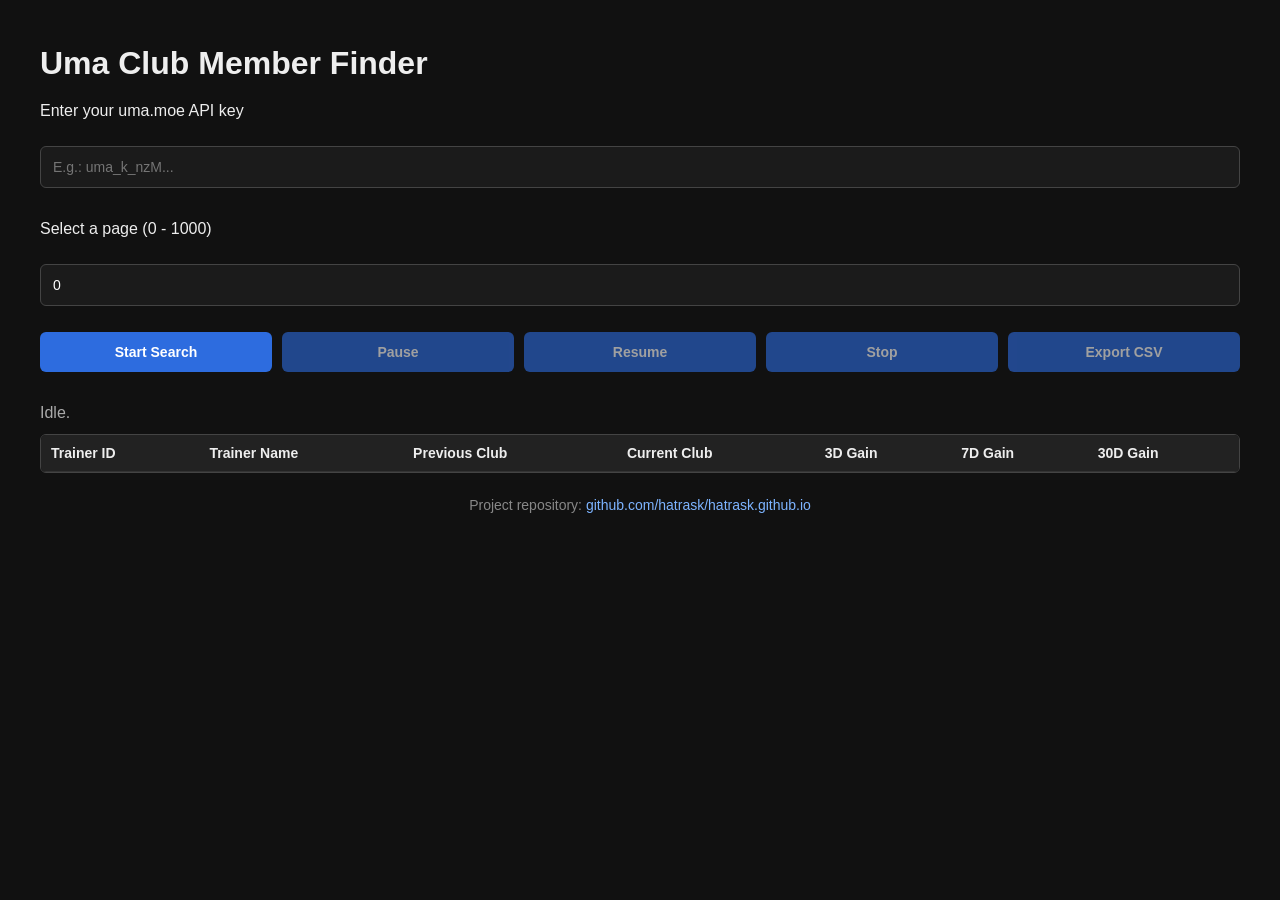
==== index.html @ 9ac3026a "add footer" ====
<!DOCTYPE html>
<html lang="en">
<head>
  <meta charset="UTF-8" />
  <meta name="viewport" content="width=device-width, initial-scale=1.0"/>
  <title>Uma Club Member Finder</title>

  <style>
    body {
      max-width: 1200px;
      margin: auto;
      padding: 24px;

      font-family: Arial, sans-serif;
      background: #111;
      color: #eee;
    }

    h1 {
      margin-bottom: 20px;
    }

    input,
    button {
      width: 100%;
      box-sizing: border-box;

      margin-top: 10px;
      margin-bottom: 16px;
      padding: 12px;

      border: 1px solid #444;
      border-radius: 6px;

      background: #1b1b1b;
      color: white;
      font-size: 14px;
    }

    button {
      border: none;
      cursor: pointer;

      background: #2d6cdf;
      font-weight: bold;
    }

    button:hover {
      background: #3a7cff;
    }

    button:disabled {
      opacity: 0.6;
      cursor: not-allowed;
    }

    .status {
      margin-bottom: 12px;
      color: #aaa;
    }

    .table-wrapper {
      overflow-x: auto;

      border: 1px solid #444;
      border-radius: 6px;
    }

    table {
      width: 100%;
      border-collapse: collapse;

      background: #1b1b1b;
    }

    thead th {
      position: sticky;
      top: 0;
      z-index: 10;

      background: #222;
    }

    th,
    td {
      padding: 10px;

      border-bottom: 1px solid #333;

      text-align: left;
      font-size: 14px;
    }

    tr:hover {
      background: #1a1a1a;
    }

    /*
      Highlight rows where the previous club and current club match.
      These players are likely still in the same club.
    */
    .same-club-row {
      background: rgba(255, 215, 0, 0.12);
    }

    .same-club-row:hover {
      background: rgba(255, 215, 0, 0.2);
    }

    /*
      Trainer IDs can be clicked to copy them to clipboard.
    */
    .copyable-id {
      cursor: pointer;

      color: #7db4ff;
      font-weight: bold;
    }

    .copyable-id:hover {
      text-decoration: underline;
    }

    .copy-flash {
      animation: copyFlash 0.4s ease;
    }

    @keyframes copyFlash {
      0% {
        background: rgba(255, 255, 255, 0.35);
      }

      100% {
        background: transparent;
      }
    }

  .footer {
    margin-top: 24px;

    text-align: center;
    font-size: 14px;
    color: #888;
  }

  .footer a {
    color: #7db4ff;
    text-decoration: none;
  }

  .footer a:hover {
    text-decoration: underline;
  }
  </style>
</head>

<body>
  <h1>Uma Club Member Finder</h1>

  <p>Enter your uma.moe API key</p>

  <input
    id="apiKey"
    type="password"
    placeholder="E.g.: uma_k_nzM..."
  />

  <p>Select a page (0 - 1000)</p>

  <input
    id="pageInput"
    type="number"
    min="0"
    max="1000"
    value="0"
    placeholder="Circle list page (0-1000)"
  />

  <div style="display: flex; gap: 10px; margin-bottom: 16px;">
    <button id="searchBtn">
      Start Search
    </button>

    <button id="pauseBtn" disabled>
      Pause
    </button>

    <button id="resumeBtn" disabled>
      Resume
    </button>

    <button id="stopBtn" disabled>
      Stop
    </button>

    <button id="exportBtn" disabled>
      Export CSV
    </button>
  </div>

  <div class="status">
    <div id="clubStatus">Idle.</div>
    <div id="detailStatus"></div>
  </div>

  <div class="table-wrapper">
    <table id="resultsTable">
      <thead>
        <tr>
          <th>Trainer ID</th>
          <th>Trainer Name</th>
          <th>Previous Club</th>
          <th>Current Club</th>
          <th>3D Gain</th>
          <th>7D Gain</th>
          <th>30D Gain</th>
        </tr>
      </thead>

      <tbody id="resultsBody"></tbody>
    </table>
  </div>

  <script>
    const API_BASE = "https://uma.moe/api/v4";

    // Delay between club requests
    const REQUEST_DELAY_MS = 2000;

    // Delay between ranking lookups
    const RANKING_DELAY_MS = 500;

    const apiKeyInput = document.getElementById("apiKey");

    const searchBtn = document.getElementById("searchBtn");
    const pauseBtn = document.getElementById("pauseBtn");
    const resumeBtn = document.getElementById("resumeBtn");
    const stopBtn = document.getElementById("stopBtn");
    const exportBtn = document.getElementById("exportBtn");

    const clubStatusBox = document.getElementById("clubStatus");
    const detailStatusBox = document.getElementById("detailStatus");

    const resultsBody = document.getElementById("resultsBody");

    const pageInput = document.getElementById("pageInput");

    // Runtime state
    let paused = false;
    let stopped = false;

    let searchStatus = "idle";
    /*
      Possible states:

      idle
      running
      paused
      stopped
      complete
    */

    let activeCircles = [];
    let processedIds = new Set();
    let resultsData = [];

    const searchState = {
      currentPage: 0,
      currentClubIndex: 0
    };

    function setClubStatus(text) {
      clubStatusBox.textContent = text;
    }

    function setDetailStatus(text) {
      detailStatusBox.textContent = text;
    }

    /*
      Converts:
      2026-05-11T12:00:07Z

      Into:
      2026-05-11

      Used to compare club update dates with member update dates.
    */
    function getDayNumber(isoString) {
      const date = new Date(isoString);

      return Math.floor(date.getTime() / 86400000);
    }

    function isMemberPossiblyGone(
      memberLastUpdated,
      circleLastUpdated,
      page
    ) {
      const memberDay = getDayNumber(memberLastUpdated);
      const circleDay = getDayNumber(circleLastUpdated);

      const requiredDifference = page === 0
        ? 1
        : 2;

      return (circleDay - memberDay) >= requiredDifference;
    }

    function sleep(ms) {
      return new Promise(resolve => setTimeout(resolve, ms));
    }

    async function waitIfPaused() {
      while (paused && !stopped) {
        await sleep(200);
      }
    }

    function updateButtonStates() {
      const isRunning = searchStatus === "running";
      const isPaused = searchStatus === "paused";

      searchBtn.disabled =
        isRunning || isPaused;

      pauseBtn.disabled = !isRunning;

      resumeBtn.disabled = !isPaused;

      stopBtn.disabled =
        !(isRunning || isPaused);

      exportBtn.disabled =
        (isRunning || resultsData.length === 0);
    }

    function setSearchStatus(status) {
      searchStatus = status;
      updateButtonStates();
    }

    function clearTable() {
      resultsBody.innerHTML = "";
      resultsData = [];
    }

    function formatGain(value) {
      return typeof value === "number"
        ? value.toLocaleString()
        : value;
    }

    function escapeCsv(value) {
      return `"${String(value).replace(/"/g, '""')}"`;
    }

    /*
      Adds a new result row to the table.
    */
    function addRow(data) {
      resultsData.push(data);

      const row = document.createElement("tr");

      // Highlight rows where the player is still tied
      // to the same club ID in rankings data.
      if (
        data.previousCircleId &&
        data.currentCircleId &&
        String(data.previousCircleId) === String(data.currentCircleId)
      ) {
        row.classList.add("same-club-row");
      }

      row.innerHTML = `
        <td class="copyable-id" data-id="${data.viewerId}">
          ${data.viewerId}
        </td>
        <td>${data.trainerName}</td>
        <td>${data.previousCircleName}</td>
        <td>${data.currentCircleName}</td>
        <td>${formatGain(data.gain3d)}</td>
        <td>${formatGain(data.gain7d)}</td>
        <td>${formatGain(data.gain30d)}</td>
      `;

      const idCell = row.querySelector(".copyable-id");

      idCell.addEventListener("click", async () => {
        try {
          await navigator.clipboard.writeText(data.viewerId);

          idCell.classList.add("copy-flash");

          setTimeout(() => {
            idCell.classList.remove("copy-flash");
          }, 400);

        } catch (err) {
          console.error("Clipboard copy failed:", err);
        }
      });

      resultsBody.appendChild(row);
    }

    /*
      Wrapper around fetch() that automatically includes
      the API key header required by uma.moe.
    */
    async function fetchJson(url, apiKey) {
      const response = await fetch(url, {
        method: "GET",
        headers: {
          "Accept": "application/json",
          "X-API-Key": apiKey
        }
      });

      if (!response.ok) {
        throw new Error(`HTTP ${response.status} while fetching ${url}`);
      }

      return await response.json();
    }

    /*
      Looks up a player's current club and recent gain stats
      using the rankings/gains endpoint.
    */
    async function fetchCurrentClub(viewerId, apiKey) {
      try {
        const data = await fetchJson(
          `${API_BASE}/rankings/gains?page=0&limit=100&query=${viewerId}&sort_by=gain_30d`,
          apiKey
        );

        if (!data.rankings || data.rankings.length === 0) {
          return null;
        }

        // rankings/gains can return partial matches,
        // so we make sure the viewer_id matches exactly.
        const player = data.rankings.find(
          ranking => String(ranking.viewer_id) === String(viewerId)
        );

        if (!player) {
          return null;
        }

        return {
          circleId: player.circle_id ?? null,
          circleName: player.circle_name || "No Club",
          gain3d: player.gain_3d ?? 0,
          gain7d: player.gain_7d ?? 0,
          gain30d: player.gain_30d ?? 0
        };

      } catch (err) {
        console.error("Ranking lookup failed:", viewerId, err);

        return {
          circleId: null,
          circleName: "Error",
          gain3d: "-",
          gain7d: "-",
          gain30d: "-"
        };
      }
    }

    function exportResultsToCsv() {
      if (resultsData.length === 0) {
        return;
      }

      const headers = [
        "viewer_id",
        "trainer_name",

        "previous_circle_id",
        "previous_circle_name",

        "current_circle_id",
        "current_circle_name",

        "gain_3d",
        "gain_7d",
        "gain_30d",

        "same_club"
      ];

      const rows = resultsData.map(row => {
        const sameClub =
          row.previousCircleId &&
          row.currentCircleId &&
          String(row.previousCircleId) ===
          String(row.currentCircleId);

        return [
          row.viewerId,
          escapeCsv(row.trainerName),

          row.previousCircleId,
          escapeCsv(row.previousCircleName),

          row.currentCircleId,
          escapeCsv(row.currentCircleName),

          row.gain3d,
          row.gain7d,
          row.gain30d,

          sameClub
        ];
      });

      const csv = [
        headers.join(","),
        ...rows.map(row => row.join(","))
      ].join("\n");

      const blob = new Blob(
        [csv],
        { type: "text/csv;charset=utf-8;" }
      );

      const url = URL.createObjectURL(blob);

      const link = document.createElement("a");

      link.href = url;

      link.download =
        `uma-club-search-page-${searchState.currentPage}.csv`;

      document.body.appendChild(link);

      link.click();

      document.body.removeChild(link);

      URL.revokeObjectURL(url);
    }

    /*
      Main search flow:

      1. Fetch all clubs from a given page
      2. Fetch members for each club
      3. Compare member update date vs club update date
      4. If they differ, treat member as a possible leaver
      5. Look up the member's current club and gains
      6. Add result to table
    */
    async function runSearch() {
      const apiKey = apiKeyInput.value.trim();
      const page = Number(pageInput.value);

      if (!apiKey) {
        alert("Please provide an API key.");
        return;
      }

      if (
        Number.isNaN(page) ||
        page < 0 ||
        page > 1000
      ) {
        alert("Please enter a page between 0 and 1000.");
        return;
      }

      paused = false;
      stopped = false;

      setSearchStatus("running");

      clearTable();

      processedIds = new Set();
      activeCircles = [];

      searchState.currentPage = page;
      searchState.currentClubIndex = 0;

      try {
        setClubStatus(`Fetching clubs from page ${page}...`);
        setDetailStatus("");

        const circlesData = await fetchJson(
          `${API_BASE}/circles/list?page=${page}`,
          apiKey
        );

        activeCircles = circlesData.circles || [];

        for (
          let i = searchState.currentClubIndex;
          i < activeCircles.length;
          i++
        ) {
          if (stopped) {
            break;
          }

          await waitIfPaused();

          searchState.currentClubIndex = i;

          const circle = activeCircles[i];

          setClubStatus(
            `Checking club ${i + 1}/${activeCircles.length} (page ${page}): ${circle.name}`
          );

          try {
            const details = await fetchJson(
              `${API_BASE}/circles?circle_id=${circle.circle_id}`,
              apiKey
            );

            const circleLastUpdated =
              details.circle.last_updated;

            for (const member of details.members) {
              if (stopped) {
                break;
              }

              await waitIfPaused();

              /*
                Compare member update dates against the club update date.

                Page 0 clubs update very frequently, so even a
                1-day difference is suspicious.

                Lower-ranked pages update less often, so they
                require at least a 2-day difference.
              */
              if (
                isMemberPossiblyGone(
                  member.last_updated,
                  circleLastUpdated,
                  page
                )
              ) {

                if (processedIds.has(member.viewer_id)) {
                  continue;
                }

                processedIds.add(member.viewer_id);

                setDetailStatus(
                  `Checking current club for ${member.trainer_name}`
                );

                const rankingData = await fetchCurrentClub(
                  member.viewer_id,
                  apiKey
                );

                if (!rankingData) {
                  continue;
                }

                addRow({
                  viewerId: member.viewer_id,
                  trainerName: member.trainer_name,

                  previousCircleId: circle.circle_id,
                  previousCircleName: circle.name,

                  currentCircleId: rankingData.circleId,
                  currentCircleName: rankingData.circleName,

                  gain3d: rankingData.gain3d,
                  gain7d: rankingData.gain7d,
                  gain30d: rankingData.gain30d
                });

                await waitIfPaused();
                await sleep(RANKING_DELAY_MS);
              }
            }

          } catch (err) {
            console.error("Failed circle:", circle.circle_id, err);
          }

          if (
            i < activeCircles.length - 1 &&
            !stopped
          ) {
            await waitIfPaused();
            await sleep(REQUEST_DELAY_MS);
          }
        }

        if (stopped) {
          setSearchStatus("stopped");
          setClubStatus("Search stopped.");
        } else {
          setSearchStatus("complete");
          setClubStatus("Done.");
        }

        setDetailStatus("");

      } catch (err) {
        console.error(err);

        setClubStatus("Error occurred.");
        alert(err.message);
      }
    }

    searchBtn.addEventListener("click", runSearch);

    pauseBtn.addEventListener("click", () => {
      paused = true;

      setSearchStatus("paused");

      setDetailStatus("Search paused.");
    });

    resumeBtn.addEventListener("click", () => {
      paused = false;

      setSearchStatus("running");

      setDetailStatus("");
    });

    stopBtn.addEventListener("click", () => {
      stopped = true;
      paused = false;

      setDetailStatus("Stopping search...");
    });

    exportBtn.addEventListener("click", exportResultsToCsv);
  </script>

  <footer class="footer">
    Project repository:
    <a
      href="https://github.com/hatrask/hatrask.github.io"
      target="_blank"
      rel="noopener noreferrer"
    >
      github.com/hatrask/hatrask.github.io
    </a>
  </footer>
</body>
</html>
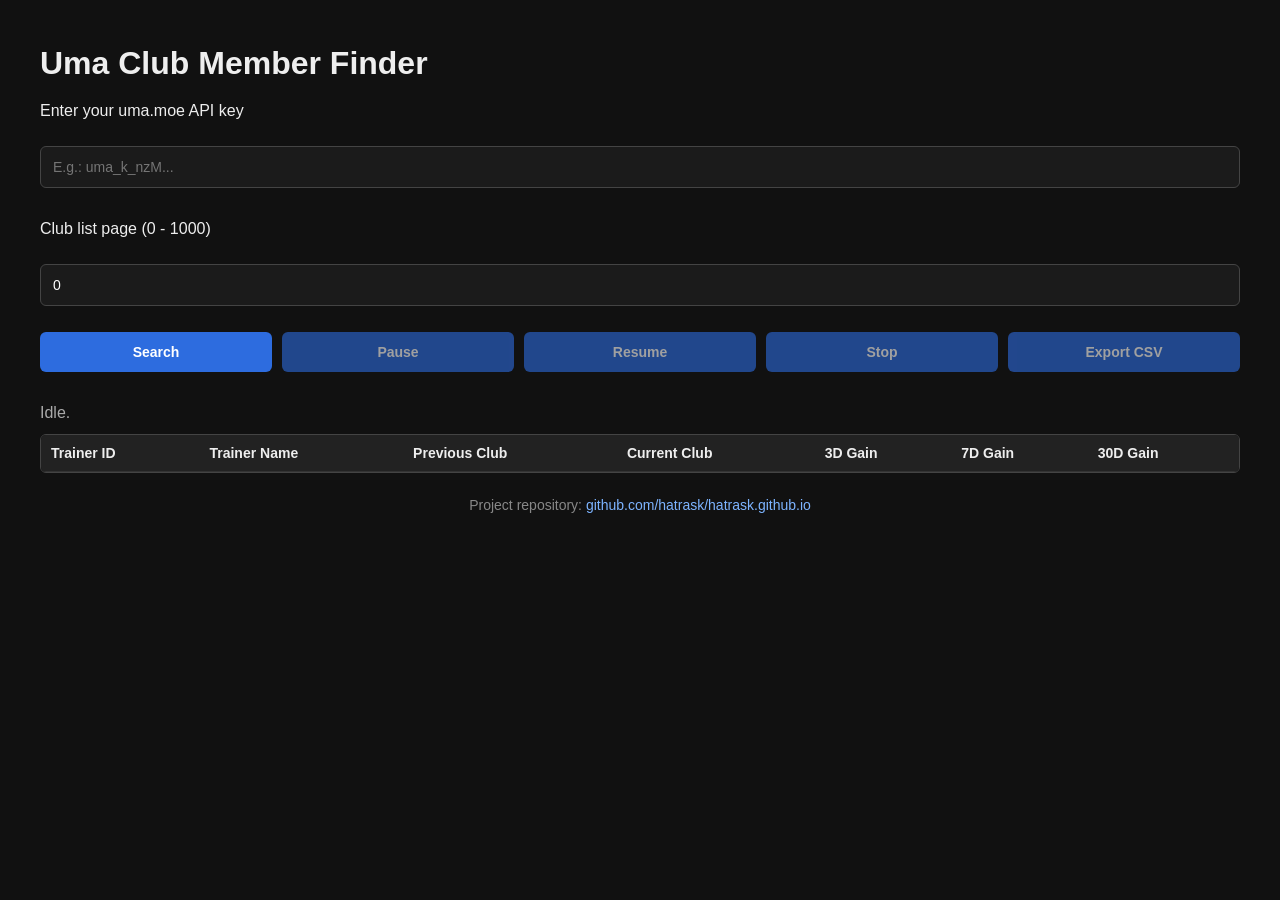
==== commit c7040d53: "cleanup" ====
--- a/index.html
+++ b/index.html
@@ -165,7 +165,7 @@
     placeholder="E.g.: uma_k_nzM..."
   />
 
-  <p>Select a page (0 - 1000)</p>
+  <p>Club list page (0 - 1000)</p>
 
   <input
     id="pageInput"
@@ -173,12 +173,12 @@
     min="0"
     max="1000"
     value="0"
-    placeholder="Circle list page (0-1000)"
+    placeholder="Club list page (0-1000)"
   />
 
   <div style="display: flex; gap: 10px; margin-bottom: 16px;">
     <button id="searchBtn">
-      Start Search
+      Search
     </button>
 
     <button id="pauseBtn" disabled>
@@ -224,10 +224,8 @@
   <script>
     const API_BASE = "https://uma.moe/api/v4";
 
-    // Delay between club requests
+    // Small delay to avoid hammering the API
     const REQUEST_DELAY_MS = 2000;
-
-    // Delay between ranking lookups
     const RANKING_DELAY_MS = 500;
 
     const apiKeyInput = document.getElementById("apiKey");
@@ -250,15 +248,6 @@
     let stopped = false;
 
     let searchStatus = "idle";
-    /*
-      Possible states:
-
-      idle
-      running
-      paused
-      stopped
-      complete
-    */
 
     let activeCircles = [];
     let processedIds = new Set();
@@ -355,9 +344,7 @@
       return `"${String(value).replace(/"/g, '""')}"`;
     }
 
-    /*
-      Adds a new result row to the table.
-    */
+    // Adds a player entry to the results table
     function addRow(data) {
       resultsData.push(data);
 
@@ -405,10 +392,7 @@
       resultsBody.appendChild(row);
     }
 
-    /*
-      Wrapper around fetch() that automatically includes
-      the API key header required by uma.moe.
-    */
+    // Basic GET request helper for the uma.moe API
     async function fetchJson(url, apiKey) {
       const response = await fetch(url, {
         method: "GET",
@@ -425,10 +409,7 @@
       return await response.json();
     }
 
-    /*
-      Looks up a player's current club and recent gain stats
-      using the rankings/gains endpoint.
-    */
+    // Fetch current club and recent gains for a trainer
     async function fetchCurrentClub(viewerId, apiKey) {
       try {
         const data = await fetchJson(
@@ -546,16 +527,7 @@
       URL.revokeObjectURL(url);
     }
 
-    /*
-      Main search flow:
-
-      1. Fetch all clubs from a given page
-      2. Fetch members for each club
-      3. Compare member update date vs club update date
-      4. If they differ, treat member as a possible leaver
-      5. Look up the member's current club and gains
-      6. Add result to table
-    */
+    // Main search routine
     async function runSearch() {
       const apiKey = apiKeyInput.value.trim();
       const page = Number(pageInput.value);
@@ -634,10 +606,8 @@
               await waitIfPaused();
 
               /*
-                Compare member update dates against the club update date.
-
                 Page 0 clubs update very frequently, so even a
-                1-day difference is suspicious.
+                1-day difference can indicate a member left.
 
                 Lower-ranked pages update less often, so they
                 require at least a 2-day difference.
@@ -707,7 +677,7 @@
           setClubStatus("Search stopped.");
         } else {
           setSearchStatus("complete");
-          setClubStatus("Done.");
+          setClubStatus("Search complete.");
         }
 
         setDetailStatus("");
@@ -715,7 +685,9 @@
       } catch (err) {
         console.error(err);
 
+        setSearchStatus("idle");
         setClubStatus("Error occurred.");
+
         alert(err.message);
       }
     }
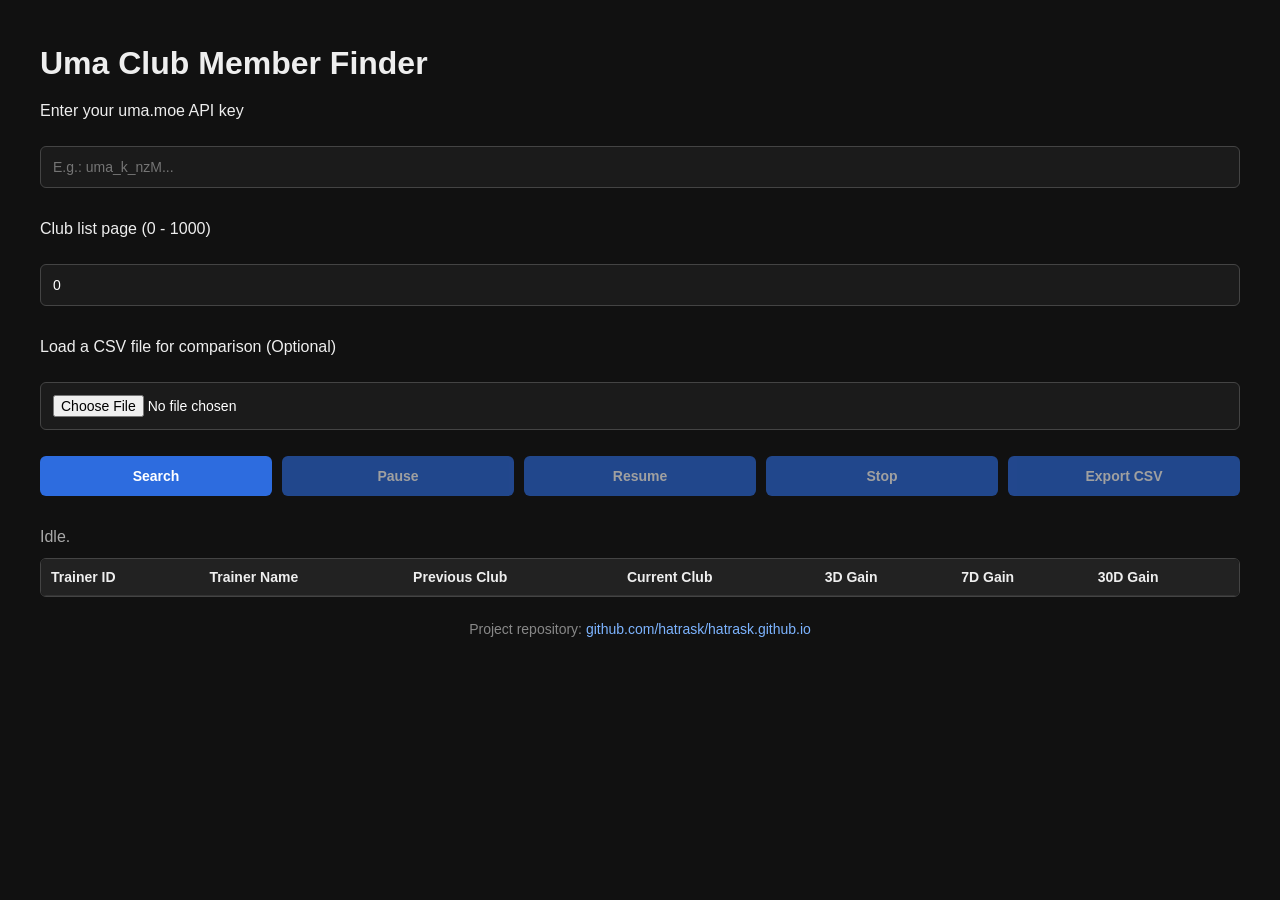
==== commit 5175a015: "add ability to use csv exported for cross-comparisons" ====
--- a/index.html
+++ b/index.html
@@ -73,6 +73,15 @@
       background: #1b1b1b;
     }
 
+    table a {
+      color: #7db4ff;
+      text-decoration: none;
+    }
+
+    table a:hover {
+      text-decoration: underline;
+    }
+
     thead th {
       position: sticky;
       top: 0;
@@ -105,6 +114,14 @@
 
     .same-club-row:hover {
       background: rgba(255, 215, 0, 0.2);
+    }
+
+    .existing-player-row {
+      background: rgba(100, 180, 255, 0.12);
+    }
+
+    .existing-player-row:hover {
+      background: rgba(100, 180, 255, 0.2);
     }
 
     /*
@@ -174,6 +191,14 @@
     max="1000"
     value="0"
     placeholder="Club list page (0-1000)"
+  />
+
+  <p>Load a CSV file for comparison (Optional)</p>
+
+  <input
+    id="csvInput"
+    type="file"
+    accept=".csv"
   />
 
   <div style="display: flex; gap: 10px; margin-bottom: 16px;">
@@ -242,6 +267,7 @@
     const resultsBody = document.getElementById("resultsBody");
 
     const pageInput = document.getElementById("pageInput");
+    const csvInput = document.getElementById("csvInput");
 
     // Runtime state
     let paused = false;
@@ -252,6 +278,7 @@
     let activeCircles = [];
     let processedIds = new Set();
     let resultsData = [];
+    let comparisonCsvRows = [];
 
     const searchState = {
       currentPage: 0,
@@ -321,7 +348,13 @@
         !(isRunning || isPaused);
 
       exportBtn.disabled =
-        (isRunning || resultsData.length === 0);
+        (
+          isRunning ||
+          (
+            resultsData.length === 0 &&
+            comparisonCsvRows.length === 0
+          )
+        );
     }
 
     function setSearchStatus(status) {
@@ -344,14 +377,58 @@
       return `"${String(value).replace(/"/g, '""')}"`;
     }
 
+    async function loadComparisonCsv() {
+      const file = csvInput.files[0];
+
+      if (!file) {
+        comparisonCsvRows = [];
+        return;
+      }
+
+      const text = await file.text();
+
+      const lines = text
+        .split(/\r?\n/)
+        .filter(line => line.trim().length > 0);
+
+      // Remove header row
+      lines.shift();
+
+      comparisonCsvRows = lines.map(line => {
+        const columns = line
+          .match(/("(?:[^"]|"")*"|[^,]+)/g)
+          ?.map(value =>
+            value.replace(/^"|"$/g, "")
+          ) || [];
+
+        return {
+          viewerId: columns[0],
+          trainerName: columns[1],
+
+          previousCircleId: columns[2],
+          previousCircleName: columns[3],
+
+          currentCircleId: columns[4],
+          currentCircleName: columns[5],
+
+          gain3d: columns[6],
+          gain7d: columns[7],
+          gain30d: columns[8]
+        };
+      });
+    }
+
     // Adds a player entry to the results table
-    function addRow(data) {
+    function addRow(data, options = {}) {
       resultsData.push(data);
 
       const row = document.createElement("tr");
-
-      // Highlight rows where the player is still tied
-      // to the same club ID in rankings data.
+      if (options.isExistingPlayer) {
+        row.classList.add("existing-player-row");
+      }
+
+      // Highlight rows where the previous and current
+      // club IDs still match.
       if (
         data.previousCircleId &&
         data.currentCircleId &&
@@ -364,9 +441,40 @@
         <td class="copyable-id" data-id="${data.viewerId}">
           ${data.viewerId}
         </td>
-        <td>${data.trainerName}</td>
-        <td>${data.previousCircleName}</td>
-        <td>${data.currentCircleName}</td>
+
+        <td>
+          <a
+            href="https://uma.moe/profile/${data.viewerId}"
+            target="_blank"
+            rel="noopener noreferrer"
+            style="color: #7db4ff;"
+          >
+            ${data.trainerName}
+          </a>
+        </td>
+
+        <td>
+          <a
+            href="https://uma.moe/circles/${data.previousCircleId}"
+            target="_blank"
+            rel="noopener noreferrer"
+            style="color: #7db4ff;"
+          >
+            ${data.previousCircleName}
+          </a>
+        </td>
+
+        <td>
+          <a
+            href="https://uma.moe/circles/${data.currentCircleId}"
+            target="_blank"
+            rel="noopener noreferrer"
+            style="color: #7db4ff;"
+          >
+            ${data.currentCircleName}
+          </a>
+        </td>
+
         <td>${formatGain(data.gain3d)}</td>
         <td>${formatGain(data.gain7d)}</td>
         <td>${formatGain(data.gain30d)}</td>
@@ -453,7 +561,52 @@
     }
 
     function exportResultsToCsv() {
-      if (resultsData.length === 0) {
+      const exportRows = [
+        ...comparisonCsvRows,
+        ...resultsData
+      ];
+
+      // Prevent duplicate trainer entries
+      const uniqueRows = [];
+      const seenIds = new Set();
+
+      for (const row of exportRows) {
+        const viewerId = String(row.viewerId);
+
+        if (seenIds.has(viewerId)) {
+          continue;
+        }
+
+        seenIds.add(viewerId);
+        uniqueRows.push(row);
+      }
+
+      // Only export players whose previous/current
+      // club IDs still match.
+      const rows = uniqueRows
+        .filter(row =>
+          row.previousCircleId &&
+          row.currentCircleId &&
+          String(row.previousCircleId) ===
+          String(row.currentCircleId)
+        )
+        .map(row => [
+          row.viewerId,
+          escapeCsv(row.trainerName),
+
+          row.previousCircleId,
+          escapeCsv(row.previousCircleName),
+
+          row.currentCircleId,
+          escapeCsv(row.currentCircleName),
+
+          row.gain3d,
+          row.gain7d,
+          row.gain30d
+        ]);
+
+      if (rows.length === 0) {
+        alert("No available players to export.");
         return;
       }
 
@@ -469,35 +622,8 @@
 
         "gain_3d",
         "gain_7d",
-        "gain_30d",
-
-        "same_club"
+        "gain_30d"
       ];
-
-      const rows = resultsData.map(row => {
-        const sameClub =
-          row.previousCircleId &&
-          row.currentCircleId &&
-          String(row.previousCircleId) ===
-          String(row.currentCircleId);
-
-        return [
-          row.viewerId,
-          escapeCsv(row.trainerName),
-
-          row.previousCircleId,
-          escapeCsv(row.previousCircleName),
-
-          row.currentCircleId,
-          escapeCsv(row.currentCircleName),
-
-          row.gain3d,
-          row.gain7d,
-          row.gain30d,
-
-          sameClub
-        ];
-      });
 
       const csv = [
         headers.join(","),
@@ -550,6 +676,8 @@
       stopped = false;
 
       setSearchStatus("running");
+
+      await loadComparisonCsv();
 
       clearTable();
 
@@ -637,6 +765,43 @@
 
                 if (!rankingData) {
                   continue;
+                }
+
+                const existingCsvEntry = comparisonCsvRows.find(
+                  row => String(row.viewerId) === String(member.viewer_id)
+                );
+
+                if (existingCsvEntry) {
+                  const stillAvailable =
+                    String(existingCsvEntry.currentCircleId) ===
+                    String(rankingData.circleId);
+
+                  if (stillAvailable) {
+                    addRow({
+                      viewerId: member.viewer_id,
+                      trainerName: member.trainer_name,
+
+                      previousCircleId: circle.circle_id,
+                      previousCircleName: circle.name,
+
+                      currentCircleId: rankingData.circleId,
+                      currentCircleName: rankingData.circleName,
+
+                      gain3d: rankingData.gain3d,
+                      gain7d: rankingData.gain7d,
+                      gain30d: rankingData.gain30d
+                    }, {
+                      isExistingPlayer: true
+                    });
+
+                    continue;
+                  }
+
+                  // Joined a new club.
+                  // Remove them from the CSV.
+                  comparisonCsvRows = comparisonCsvRows.filter(
+                    row => String(row.viewerId) !== String(member.viewer_id)
+                  );
                 }
 
                 addRow({
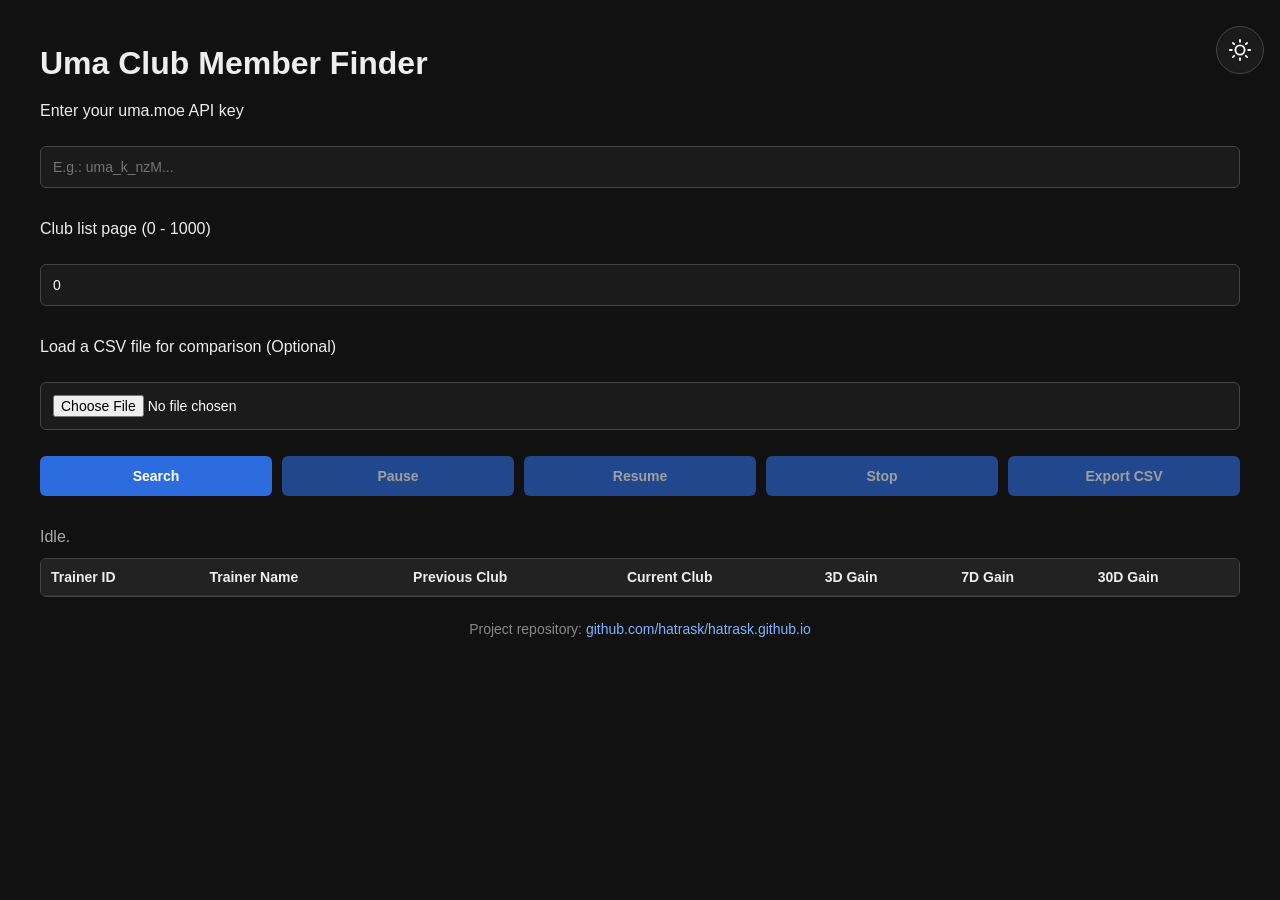
==== commit 1d9f60a3: "add light/dark theme + toggle" ====
--- a/index.html
+++ b/index.html
@@ -168,10 +168,156 @@
   .footer a:hover {
     text-decoration: underline;
   }
+
+  body.light-theme {
+    background: #f5f5f5;
+    color: #111;
+  }
+
+  body.light-theme input,
+  body.light-theme button {
+    background: white;
+    color: #111;
+    border-color: #ccc;
+  }
+
+  body.light-theme button {
+    background: #2d6cdf;
+    color: white;
+  }
+
+  body.light-theme button:hover {
+    background: #3a7cff;
+  }
+
+  body.light-theme .status {
+    color: #555;
+  }
+
+  body.light-theme .table-wrapper {
+    border-color: #ccc;
+  }
+
+  body.light-theme table {
+    background: white;
+  }
+
+  body.light-theme table a {
+    color: #7db4ff;
+    text-decoration: none;
+  }
+
+  body.light-theme thead th {
+    background: #e9e9e9;
+  }
+
+  body.light-theme th,
+  body.light-theme td {
+    border-bottom: 1px solid #ddd;
+  }
+
+  body.light-theme tr:hover {
+    background: #f0f0f0;
+  }
+
+  body.light-theme .same-club-row {
+    background: rgba(255, 215, 0, 0.2);
+  }
+
+  body.light-theme .same-club-row:hover {
+    background: rgba(255, 215, 0, 0.3);
+  }
+
+  body.light-theme .existing-player-row {
+    background: rgba(100, 180, 255, 0.18);
+  }
+
+  body.light-theme .existing-player-row:hover {
+    background: rgba(100, 180, 255, 0.28);
+  }
+
+  body.light-theme .footer {
+    color: #555;
+  }
+
+  .theme-toggle {
+    position: fixed;
+
+    top: 16px;
+    right: 16px;
+
+    width: 48px;
+    height: 48px;
+
+    display: flex;
+    align-items: center;
+    justify-content: center;
+
+    padding: 0;
+
+    border-radius: 999px;
+
+    background: #1b1b1b;
+    border: 1px solid #444;
+
+    color: white;
+
+    z-index: 999;
+  }
+
+  .theme-toggle:hover {
+    background: #2a2a2a;
+  }
+
+  body.light-theme .theme-toggle {
+    background: white;
+    border-color: #ccc;
+    color: #111;
+  }
+
+  body.light-theme .theme-toggle:hover {
+    background: #f0f0f0;
+  }
+
+  .theme-toggle svg {
+    pointer-events: none;
+  }
   </style>
 </head>
 
 <body>
+  <button
+    id="themeBtn"
+    class="theme-toggle"
+    title="Toggle theme"
+  >
+    <svg
+      id="themeIcon"
+      xmlns="http://www.w3.org/2000/svg"
+      width="22"
+      height="22"
+      viewBox="0 0 24 24"
+      fill="none"
+      stroke="currentColor"
+      stroke-width="2"
+      stroke-linecap="round"
+      stroke-linejoin="round"
+    >
+      <circle cx="12" cy="12" r="5"></circle>
+
+      <line x1="12" y1="1" x2="12" y2="3"></line>
+      <line x1="12" y1="21" x2="12" y2="23"></line>
+
+      <line x1="4.22" y1="4.22" x2="5.64" y2="5.64"></line>
+      <line x1="18.36" y1="18.36" x2="19.78" y2="19.78"></line>
+
+      <line x1="1" y1="12" x2="3" y2="12"></line>
+      <line x1="21" y1="12" x2="23" y2="12"></line>
+
+      <line x1="4.22" y1="19.78" x2="5.64" y2="18.36"></line>
+      <line x1="18.36" y1="5.64" x2="19.78" y2="4.22"></line>
+    </svg>
+  </button>
   <h1>Uma Club Member Finder</h1>
 
   <p>Enter your uma.moe API key</p>
@@ -268,6 +414,8 @@
 
     const pageInput = document.getElementById("pageInput");
     const csvInput = document.getElementById("csvInput");
+    
+    const themeBtn = document.getElementById("themeBtn");
 
     // Runtime state
     let paused = false;
@@ -857,6 +1005,57 @@
       }
     }
 
+    let isLightTheme =
+      localStorage.getItem("theme") === "light";
+
+    const themeIcon =
+      document.getElementById("themeIcon");
+
+    function updateThemeIcon() {
+      themeIcon.innerHTML = isLightTheme
+        ? `
+          <path d="M21 12.79A9 9 0 1 1 11.21 3
+          7 7 0 0 0 21 12.79z"></path>
+        `
+        : `
+          <circle cx="12" cy="12" r="5"></circle>
+
+          <line x1="12" y1="1" x2="12" y2="3"></line>
+          <line x1="12" y1="21" x2="12" y2="23"></line>
+
+          <line x1="4.22" y1="4.22" x2="5.64" y2="5.64"></line>
+          <line x1="18.36" y1="18.36" x2="19.78" y2="19.78"></line>
+
+          <line x1="1" y1="12" x2="3" y2="12"></line>
+          <line x1="21" y1="12" x2="23" y2="12"></line>
+
+          <line x1="4.22" y1="19.78" x2="5.64" y2="18.36"></line>
+          <line x1="18.36" y1="5.64" x2="19.78" y2="4.22"></line>
+        `;
+    }
+
+    function applyTheme() {
+      document.body.classList.toggle(
+        "light-theme",
+        isLightTheme
+      );
+
+      localStorage.setItem(
+        "theme",
+        isLightTheme ? "light" : "dark"
+      );
+
+      updateThemeIcon();
+    }
+
+    themeBtn.addEventListener("click", () => {
+      isLightTheme = !isLightTheme;
+
+      applyTheme();
+    });
+
+    applyTheme();
+
     searchBtn.addEventListener("click", runSearch);
 
     pauseBtn.addEventListener("click", () => {
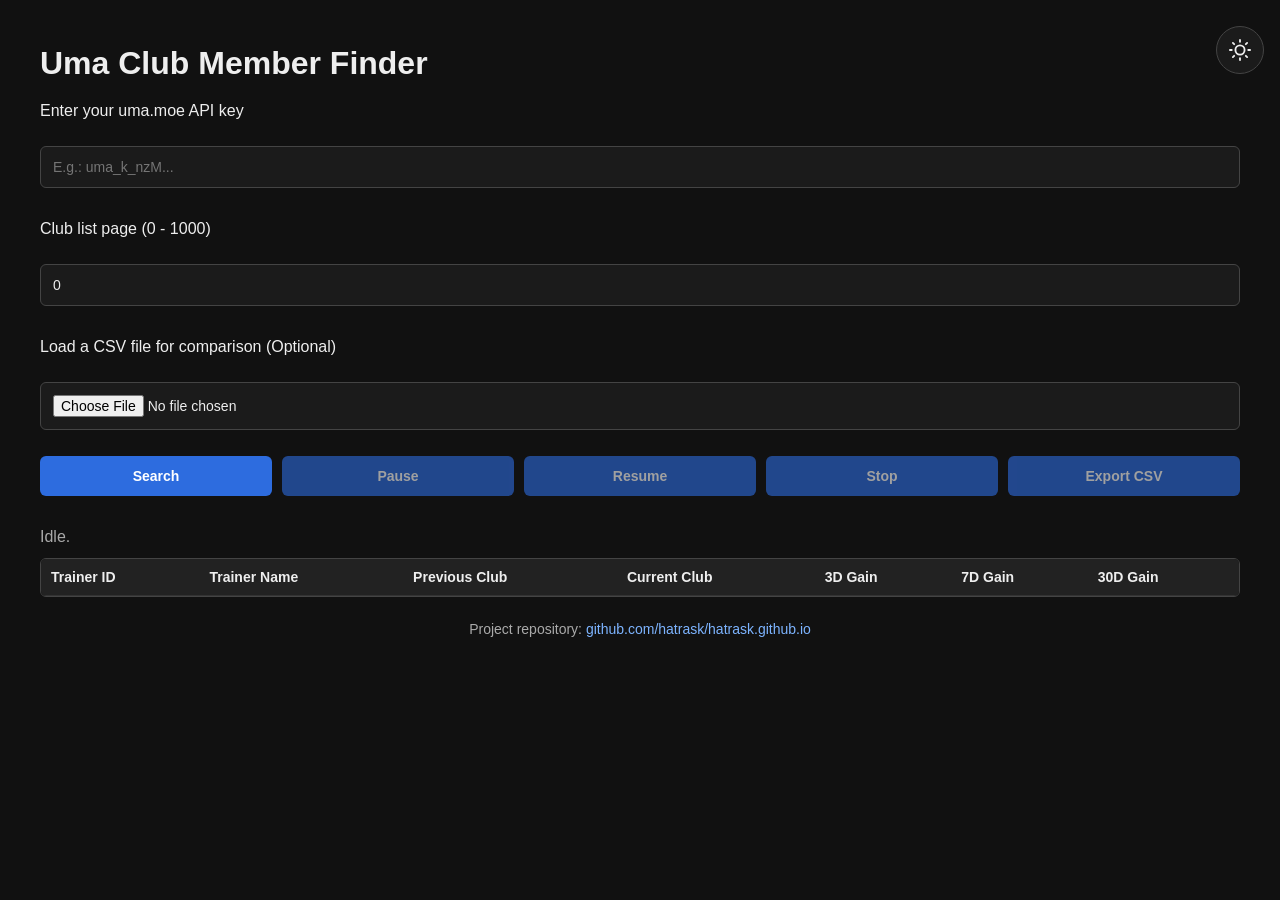
==== commit 81f6e333: "organizing css" ====
--- a/index.html
+++ b/index.html
@@ -3,286 +3,8 @@
 <head>
   <meta charset="UTF-8" />
   <meta name="viewport" content="width=device-width, initial-scale=1.0"/>
+  <link rel="stylesheet" href="styles.css" />
   <title>Uma Club Member Finder</title>
-
-  <style>
-    body {
-      max-width: 1200px;
-      margin: auto;
-      padding: 24px;
-
-      font-family: Arial, sans-serif;
-      background: #111;
-      color: #eee;
-    }
-
-    h1 {
-      margin-bottom: 20px;
-    }
-
-    input,
-    button {
-      width: 100%;
-      box-sizing: border-box;
-
-      margin-top: 10px;
-      margin-bottom: 16px;
-      padding: 12px;
-
-      border: 1px solid #444;
-      border-radius: 6px;
-
-      background: #1b1b1b;
-      color: white;
-      font-size: 14px;
-    }
-
-    button {
-      border: none;
-      cursor: pointer;
-
-      background: #2d6cdf;
-      font-weight: bold;
-    }
-
-    button:hover {
-      background: #3a7cff;
-    }
-
-    button:disabled {
-      opacity: 0.6;
-      cursor: not-allowed;
-    }
-
-    .status {
-      margin-bottom: 12px;
-      color: #aaa;
-    }
-
-    .table-wrapper {
-      overflow-x: auto;
-
-      border: 1px solid #444;
-      border-radius: 6px;
-    }
-
-    table {
-      width: 100%;
-      border-collapse: collapse;
-
-      background: #1b1b1b;
-    }
-
-    table a {
-      color: #7db4ff;
-      text-decoration: none;
-    }
-
-    table a:hover {
-      text-decoration: underline;
-    }
-
-    thead th {
-      position: sticky;
-      top: 0;
-      z-index: 10;
-
-      background: #222;
-    }
-
-    th,
-    td {
-      padding: 10px;
-
-      border-bottom: 1px solid #333;
-
-      text-align: left;
-      font-size: 14px;
-    }
-
-    tr:hover {
-      background: #1a1a1a;
-    }
-
-    /*
-      Highlight rows where the previous club and current club match.
-      These players are likely still in the same club.
-    */
-    .same-club-row {
-      background: rgba(255, 215, 0, 0.12);
-    }
-
-    .same-club-row:hover {
-      background: rgba(255, 215, 0, 0.2);
-    }
-
-    .existing-player-row {
-      background: rgba(100, 180, 255, 0.12);
-    }
-
-    .existing-player-row:hover {
-      background: rgba(100, 180, 255, 0.2);
-    }
-
-    /*
-      Trainer IDs can be clicked to copy them to clipboard.
-    */
-    .copyable-id {
-      cursor: pointer;
-
-      color: #7db4ff;
-      font-weight: bold;
-    }
-
-    .copyable-id:hover {
-      text-decoration: underline;
-    }
-
-    .copy-flash {
-      animation: copyFlash 0.4s ease;
-    }
-
-    @keyframes copyFlash {
-      0% {
-        background: rgba(255, 255, 255, 0.35);
-      }
-
-      100% {
-        background: transparent;
-      }
-    }
-
-  .footer {
-    margin-top: 24px;
-
-    text-align: center;
-    font-size: 14px;
-    color: #888;
-  }
-
-  .footer a {
-    color: #7db4ff;
-    text-decoration: none;
-  }
-
-  .footer a:hover {
-    text-decoration: underline;
-  }
-
-  body.light-theme {
-    background: #f5f5f5;
-    color: #111;
-  }
-
-  body.light-theme input,
-  body.light-theme button {
-    background: white;
-    color: #111;
-    border-color: #ccc;
-  }
-
-  body.light-theme button {
-    background: #2d6cdf;
-    color: white;
-  }
-
-  body.light-theme button:hover {
-    background: #3a7cff;
-  }
-
-  body.light-theme .status {
-    color: #555;
-  }
-
-  body.light-theme .table-wrapper {
-    border-color: #ccc;
-  }
-
-  body.light-theme table {
-    background: white;
-  }
-
-  body.light-theme table a {
-    color: #7db4ff;
-    text-decoration: none;
-  }
-
-  body.light-theme thead th {
-    background: #e9e9e9;
-  }
-
-  body.light-theme th,
-  body.light-theme td {
-    border-bottom: 1px solid #ddd;
-  }
-
-  body.light-theme tr:hover {
-    background: #f0f0f0;
-  }
-
-  body.light-theme .same-club-row {
-    background: rgba(255, 215, 0, 0.2);
-  }
-
-  body.light-theme .same-club-row:hover {
-    background: rgba(255, 215, 0, 0.3);
-  }
-
-  body.light-theme .existing-player-row {
-    background: rgba(100, 180, 255, 0.18);
-  }
-
-  body.light-theme .existing-player-row:hover {
-    background: rgba(100, 180, 255, 0.28);
-  }
-
-  body.light-theme .footer {
-    color: #555;
-  }
-
-  .theme-toggle {
-    position: fixed;
-
-    top: 16px;
-    right: 16px;
-
-    width: 48px;
-    height: 48px;
-
-    display: flex;
-    align-items: center;
-    justify-content: center;
-
-    padding: 0;
-
-    border-radius: 999px;
-
-    background: #1b1b1b;
-    border: 1px solid #444;
-
-    color: white;
-
-    z-index: 999;
-  }
-
-  .theme-toggle:hover {
-    background: #2a2a2a;
-  }
-
-  body.light-theme .theme-toggle {
-    background: white;
-    border-color: #ccc;
-    color: #111;
-  }
-
-  body.light-theme .theme-toggle:hover {
-    background: #f0f0f0;
-  }
-
-  .theme-toggle svg {
-    pointer-events: none;
-  }
-  </style>
 </head>
 
 <body>
@@ -595,7 +317,6 @@
             href="https://uma.moe/profile/${data.viewerId}"
             target="_blank"
             rel="noopener noreferrer"
-            style="color: #7db4ff;"
           >
             ${data.trainerName}
           </a>
@@ -606,7 +327,6 @@
             href="https://uma.moe/circles/${data.previousCircleId}"
             target="_blank"
             rel="noopener noreferrer"
-            style="color: #7db4ff;"
           >
             ${data.previousCircleName}
           </a>
@@ -617,7 +337,6 @@
             href="https://uma.moe/circles/${data.currentCircleId}"
             target="_blank"
             rel="noopener noreferrer"
-            style="color: #7db4ff;"
           >
             ${data.currentCircleName}
           </a>
--- a/styles.css
+++ b/styles.css
@@ -0,0 +1,226 @@
+body {
+  --bg: #111;
+  --surface: #1b1b1b;
+  --surface-alt: #222;
+
+  --text: #eee;
+  --muted: #aaa;
+
+  --border: #444;
+  --border-soft: #333;
+
+  --link: #7db4ff;
+
+  --hover: #1a1a1a;
+
+  --same-club-bg: rgba(255, 215, 0, 0.12);
+  --same-club-hover: rgba(255, 215, 0, 0.2);
+
+  --existing-bg: rgba(100, 180, 255, 0.12);
+  --existing-hover: rgba(100, 180, 255, 0.2);
+
+  max-width: 1200px;
+  margin: auto;
+  padding: 24px;
+
+  font-family: Arial, sans-serif;
+
+  background: var(--bg);
+  color: var(--text);
+}
+
+body.light-theme {
+  --bg: #f5f5f5;
+  --surface: white;
+  --surface-alt: #e9e9e9;
+
+  --text: #111;
+  --muted: #555;
+
+  --border: #ccc;
+  --border-soft: #ddd;
+
+  --hover: #f0f0f0;
+
+  --same-club-bg: rgba(255, 215, 0, 0.2);
+  --same-club-hover: rgba(255, 215, 0, 0.3);
+
+  --existing-bg: rgba(100, 180, 255, 0.18);
+  --existing-hover: rgba(100, 180, 255, 0.28);
+}
+
+h1 {
+  margin-bottom: 20px;
+}
+
+input,
+button {
+  width: 100%;
+  box-sizing: border-box;
+
+  margin-top: 10px;
+  margin-bottom: 16px;
+  padding: 12px;
+
+  border: 1px solid var(--border);
+  border-radius: 6px;
+
+  background: var(--surface);
+  color: var(--text);
+
+  font-size: 14px;
+}
+
+button {
+  border: none;
+  cursor: pointer;
+
+  background: #2d6cdf;
+  color: white;
+
+  font-weight: bold;
+}
+
+button:hover {
+  background: #3a7cff;
+}
+
+button:disabled {
+  opacity: 0.6;
+  cursor: not-allowed;
+}
+
+.status {
+  margin-bottom: 12px;
+  color: var(--muted);
+}
+
+.table-wrapper {
+  overflow-x: auto;
+
+  border: 1px solid var(--border);
+  border-radius: 6px;
+}
+
+table {
+  width: 100%;
+  border-collapse: collapse;
+
+  background: var(--surface);
+}
+
+table a,
+.footer a,
+.copyable-id {
+  color: var(--link);
+}
+
+table a,
+.footer a {
+  text-decoration: none;
+}
+
+table a:hover,
+.footer a:hover,
+.copyable-id:hover {
+  text-decoration: underline;
+}
+
+thead th {
+  position: sticky;
+  top: 0;
+  z-index: 10;
+
+  background: var(--surface-alt);
+}
+
+th,
+td {
+  padding: 10px;
+
+  border-bottom: 1px solid var(--border-soft);
+
+  text-align: left;
+  font-size: 14px;
+}
+
+tr:hover {
+  background: var(--hover);
+}
+
+.same-club-row {
+  background: var(--same-club-bg);
+}
+
+.same-club-row:hover {
+  background: var(--same-club-hover);
+}
+
+.existing-player-row {
+  background: var(--existing-bg);
+}
+
+.existing-player-row:hover {
+  background: var(--existing-hover);
+}
+
+.copyable-id {
+  cursor: pointer;
+  font-weight: bold;
+}
+
+.copy-flash {
+  animation: copyFlash 0.4s ease;
+}
+
+@keyframes copyFlash {
+  0% {
+    background: rgba(255, 255, 255, 0.35);
+  }
+
+  100% {
+    background: transparent;
+  }
+}
+
+.theme-toggle {
+  position: fixed;
+
+  top: 16px;
+  right: 16px;
+
+  width: 48px;
+  height: 48px;
+
+  display: flex;
+  align-items: center;
+  justify-content: center;
+
+  padding: 0;
+
+  border-radius: 999px;
+
+  background: var(--surface);
+  border: 1px solid var(--border);
+
+  color: var(--text);
+
+  z-index: 999;
+}
+
+.theme-toggle:hover {
+  background: var(--hover);
+}
+
+.theme-toggle svg {
+  pointer-events: none;
+}
+
+.footer {
+  margin-top: 24px;
+
+  text-align: center;
+  font-size: 14px;
+
+  color: var(--muted);
+}
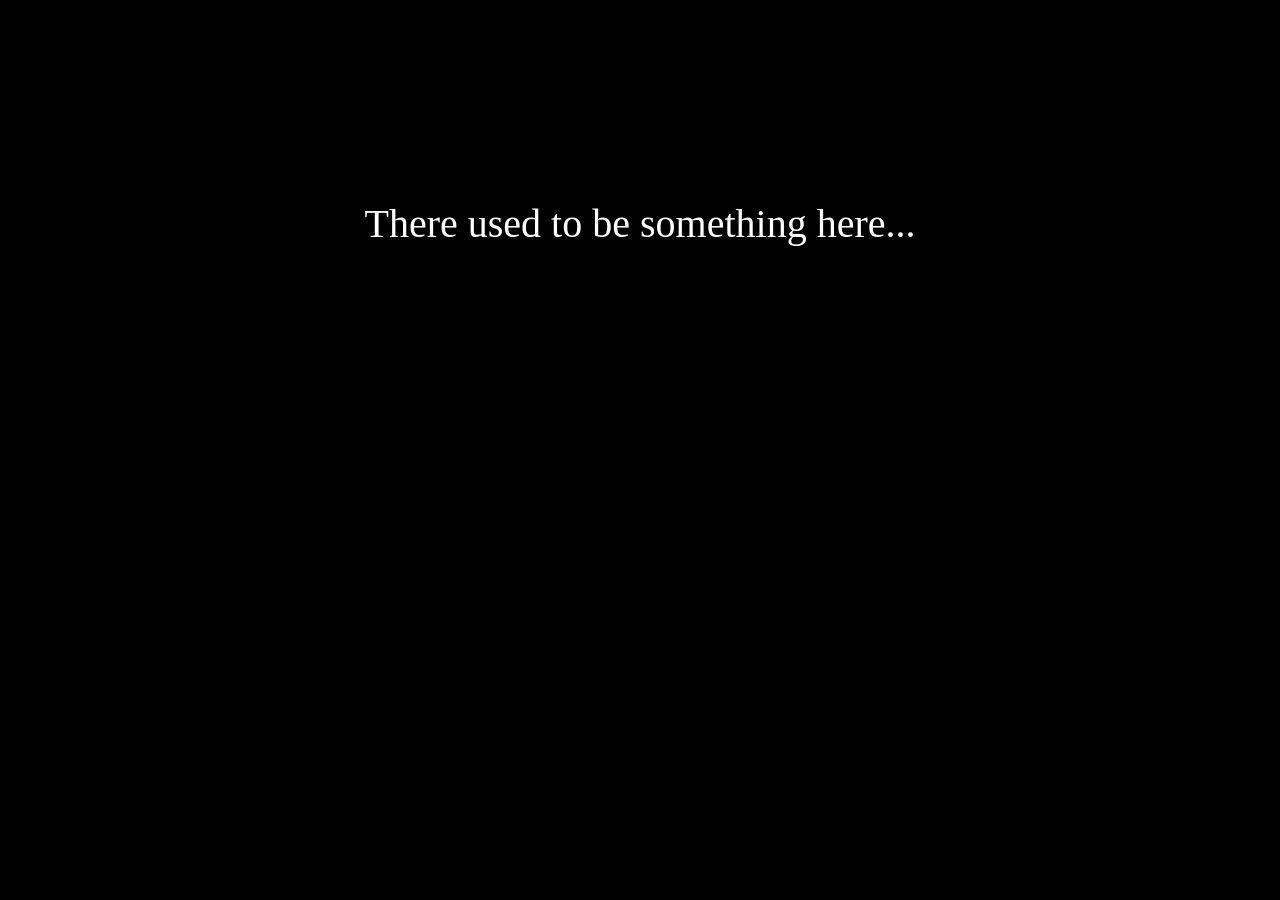
==== commit 8b9afefa: "wipe" ====
--- a/index.html
+++ b/index.html
@@ -1,817 +1,18 @@
 <!DOCTYPE html>
 <html lang="en">
 <head>
-  <meta charset="UTF-8" />
-  <meta name="viewport" content="width=device-width, initial-scale=1.0"/>
-  <link rel="stylesheet" href="styles.css" />
-  <title>Uma Club Member Finder</title>
+  <title>A place</title>
+  <style>
+    body {
+      background-color: #000;
+      color: #fff;
+      text-align: center;
+      margin: 200px auto;
+      font-size: 40px;
+    }
+  </style>
 </head>
-
 <body>
-  <button
-    id="themeBtn"
-    class="theme-toggle"
-    title="Toggle theme"
-  >
-    <svg
-      id="themeIcon"
-      xmlns="http://www.w3.org/2000/svg"
-      width="22"
-      height="22"
-      viewBox="0 0 24 24"
-      fill="none"
-      stroke="currentColor"
-      stroke-width="2"
-      stroke-linecap="round"
-      stroke-linejoin="round"
-    >
-      <circle cx="12" cy="12" r="5"></circle>
-
-      <line x1="12" y1="1" x2="12" y2="3"></line>
-      <line x1="12" y1="21" x2="12" y2="23"></line>
-
-      <line x1="4.22" y1="4.22" x2="5.64" y2="5.64"></line>
-      <line x1="18.36" y1="18.36" x2="19.78" y2="19.78"></line>
-
-      <line x1="1" y1="12" x2="3" y2="12"></line>
-      <line x1="21" y1="12" x2="23" y2="12"></line>
-
-      <line x1="4.22" y1="19.78" x2="5.64" y2="18.36"></line>
-      <line x1="18.36" y1="5.64" x2="19.78" y2="4.22"></line>
-    </svg>
-  </button>
-  <h1>Uma Club Member Finder</h1>
-
-  <p>Enter your uma.moe API key</p>
-
-  <input
-    id="apiKey"
-    type="password"
-    placeholder="E.g.: uma_k_nzM..."
-  />
-
-  <p>Club list page (0 - 1000)</p>
-
-  <input
-    id="pageInput"
-    type="number"
-    min="0"
-    max="1000"
-    value="0"
-    placeholder="Club list page (0-1000)"
-  />
-
-  <p>Load a CSV file for comparison (Optional)</p>
-
-  <input
-    id="csvInput"
-    type="file"
-    accept=".csv"
-  />
-
-  <div style="display: flex; gap: 10px; margin-bottom: 16px;">
-    <button id="searchBtn">
-      Search
-    </button>
-
-    <button id="pauseBtn" disabled>
-      Pause
-    </button>
-
-    <button id="resumeBtn" disabled>
-      Resume
-    </button>
-
-    <button id="stopBtn" disabled>
-      Stop
-    </button>
-
-    <button id="exportBtn" disabled>
-      Export CSV
-    </button>
-  </div>
-
-  <div class="status">
-    <div id="clubStatus">Idle.</div>
-    <div id="detailStatus"></div>
-  </div>
-
-  <div class="table-wrapper">
-    <table id="resultsTable">
-      <thead>
-        <tr>
-          <th>Trainer ID</th>
-          <th>Trainer Name</th>
-          <th>Previous Club</th>
-          <th>Current Club</th>
-          <th>3D Gain</th>
-          <th>7D Gain</th>
-          <th>30D Gain</th>
-        </tr>
-      </thead>
-
-      <tbody id="resultsBody"></tbody>
-    </table>
-  </div>
-
-  <script>
-    const API_BASE = "https://uma.moe/api/v4";
-
-    // Small delay to avoid hammering the API
-    const REQUEST_DELAY_MS = 2000;
-    const RANKING_DELAY_MS = 500;
-
-    const apiKeyInput = document.getElementById("apiKey");
-
-    const searchBtn = document.getElementById("searchBtn");
-    const pauseBtn = document.getElementById("pauseBtn");
-    const resumeBtn = document.getElementById("resumeBtn");
-    const stopBtn = document.getElementById("stopBtn");
-    const exportBtn = document.getElementById("exportBtn");
-
-    const clubStatusBox = document.getElementById("clubStatus");
-    const detailStatusBox = document.getElementById("detailStatus");
-
-    const resultsBody = document.getElementById("resultsBody");
-
-    const pageInput = document.getElementById("pageInput");
-    const csvInput = document.getElementById("csvInput");
-    
-    const themeBtn = document.getElementById("themeBtn");
-
-    // Runtime state
-    let paused = false;
-    let stopped = false;
-
-    let searchStatus = "idle";
-
-    let activeCircles = [];
-    let processedIds = new Set();
-    let resultsData = [];
-    let comparisonCsvRows = [];
-
-    const searchState = {
-      currentPage: 0,
-      currentClubIndex: 0
-    };
-
-    function setClubStatus(text) {
-      clubStatusBox.textContent = text;
-    }
-
-    function setDetailStatus(text) {
-      detailStatusBox.textContent = text;
-    }
-
-    /*
-      Converts:
-      2026-05-11T12:00:07Z
-
-      Into:
-      2026-05-11
-
-      Used to compare club update dates with member update dates.
-    */
-    function getDayNumber(isoString) {
-      const date = new Date(isoString);
-
-      return Math.floor(date.getTime() / 86400000);
-    }
-
-    function isMemberPossiblyGone(
-      memberLastUpdated,
-      circleLastUpdated,
-      page
-    ) {
-      const memberDay = getDayNumber(memberLastUpdated);
-      const circleDay = getDayNumber(circleLastUpdated);
-
-      const requiredDifference = page === 0
-        ? 1
-        : 2;
-
-      return (circleDay - memberDay) >= requiredDifference;
-    }
-
-    function sleep(ms) {
-      return new Promise(resolve => setTimeout(resolve, ms));
-    }
-
-    async function waitIfPaused() {
-      while (paused && !stopped) {
-        await sleep(200);
-      }
-    }
-
-    function updateButtonStates() {
-      const isRunning = searchStatus === "running";
-      const isPaused = searchStatus === "paused";
-
-      searchBtn.disabled =
-        isRunning || isPaused;
-
-      pauseBtn.disabled = !isRunning;
-
-      resumeBtn.disabled = !isPaused;
-
-      stopBtn.disabled =
-        !(isRunning || isPaused);
-
-      exportBtn.disabled =
-        (
-          isRunning ||
-          (
-            resultsData.length === 0 &&
-            comparisonCsvRows.length === 0
-          )
-        );
-    }
-
-    function setSearchStatus(status) {
-      searchStatus = status;
-      updateButtonStates();
-    }
-
-    function clearTable() {
-      resultsBody.innerHTML = "";
-      resultsData = [];
-    }
-
-    function formatGain(value) {
-      return typeof value === "number"
-        ? value.toLocaleString()
-        : value;
-    }
-
-    function escapeCsv(value) {
-      return `"${String(value).replace(/"/g, '""')}"`;
-    }
-
-    async function loadComparisonCsv() {
-      const file = csvInput.files[0];
-
-      if (!file) {
-        comparisonCsvRows = [];
-        return;
-      }
-
-      const text = await file.text();
-
-      const lines = text
-        .split(/\r?\n/)
-        .filter(line => line.trim().length > 0);
-
-      // Remove header row
-      lines.shift();
-
-      comparisonCsvRows = lines.map(line => {
-        const columns = line
-          .match(/("(?:[^"]|"")*"|[^,]+)/g)
-          ?.map(value =>
-            value.replace(/^"|"$/g, "")
-          ) || [];
-
-        return {
-          viewerId: columns[0],
-          trainerName: columns[1],
-
-          previousCircleId: columns[2],
-          previousCircleName: columns[3],
-
-          currentCircleId: columns[4],
-          currentCircleName: columns[5],
-
-          gain3d: columns[6],
-          gain7d: columns[7],
-          gain30d: columns[8]
-        };
-      });
-    }
-
-    // Adds a player entry to the results table
-    function addRow(data, options = {}) {
-      resultsData.push(data);
-
-      const row = document.createElement("tr");
-      if (options.isExistingPlayer) {
-        row.classList.add("existing-player-row");
-      }
-
-      // Highlight rows where the previous and current
-      // club IDs still match.
-      if (
-        data.previousCircleId &&
-        data.currentCircleId &&
-        String(data.previousCircleId) === String(data.currentCircleId)
-      ) {
-        row.classList.add("same-club-row");
-      }
-
-      row.innerHTML = `
-        <td class="copyable-id" data-id="${data.viewerId}">
-          ${data.viewerId}
-        </td>
-
-        <td>
-          <a
-            href="https://uma.moe/profile/${data.viewerId}"
-            target="_blank"
-            rel="noopener noreferrer"
-          >
-            ${data.trainerName}
-          </a>
-        </td>
-
-        <td>
-          <a
-            href="https://uma.moe/circles/${data.previousCircleId}"
-            target="_blank"
-            rel="noopener noreferrer"
-          >
-            ${data.previousCircleName}
-          </a>
-        </td>
-
-        <td>
-          <a
-            href="https://uma.moe/circles/${data.currentCircleId}"
-            target="_blank"
-            rel="noopener noreferrer"
-          >
-            ${data.currentCircleName}
-          </a>
-        </td>
-
-        <td>${formatGain(data.gain3d)}</td>
-        <td>${formatGain(data.gain7d)}</td>
-        <td>${formatGain(data.gain30d)}</td>
-      `;
-
-      const idCell = row.querySelector(".copyable-id");
-
-      idCell.addEventListener("click", async () => {
-        try {
-          await navigator.clipboard.writeText(data.viewerId);
-
-          idCell.classList.add("copy-flash");
-
-          setTimeout(() => {
-            idCell.classList.remove("copy-flash");
-          }, 400);
-
-        } catch (err) {
-          console.error("Clipboard copy failed:", err);
-        }
-      });
-
-      resultsBody.appendChild(row);
-    }
-
-    // Basic GET request helper for the uma.moe API
-    async function fetchJson(url, apiKey) {
-      const response = await fetch(url, {
-        method: "GET",
-        headers: {
-          "Accept": "application/json",
-          "X-API-Key": apiKey
-        }
-      });
-
-      if (!response.ok) {
-        throw new Error(`HTTP ${response.status} while fetching ${url}`);
-      }
-
-      return await response.json();
-    }
-
-    // Fetch current club and recent gains for a trainer
-    async function fetchCurrentClub(viewerId, apiKey) {
-      try {
-        const data = await fetchJson(
-          `${API_BASE}/rankings/gains?page=0&limit=100&query=${viewerId}&sort_by=gain_30d`,
-          apiKey
-        );
-
-        if (!data.rankings || data.rankings.length === 0) {
-          return null;
-        }
-
-        // rankings/gains can return partial matches,
-        // so we make sure the viewer_id matches exactly.
-        const player = data.rankings.find(
-          ranking => String(ranking.viewer_id) === String(viewerId)
-        );
-
-        if (!player) {
-          return null;
-        }
-
-        return {
-          circleId: player.circle_id ?? null,
-          circleName: player.circle_name || "No Club",
-          gain3d: player.gain_3d ?? 0,
-          gain7d: player.gain_7d ?? 0,
-          gain30d: player.gain_30d ?? 0
-        };
-
-      } catch (err) {
-        console.error("Ranking lookup failed:", viewerId, err);
-
-        return {
-          circleId: null,
-          circleName: "Error",
-          gain3d: "-",
-          gain7d: "-",
-          gain30d: "-"
-        };
-      }
-    }
-
-    function exportResultsToCsv() {
-      const exportRows = [
-        ...comparisonCsvRows,
-        ...resultsData
-      ];
-
-      // Prevent duplicate trainer entries
-      const uniqueRows = [];
-      const seenIds = new Set();
-
-      for (const row of exportRows) {
-        const viewerId = String(row.viewerId);
-
-        if (seenIds.has(viewerId)) {
-          continue;
-        }
-
-        seenIds.add(viewerId);
-        uniqueRows.push(row);
-      }
-
-      // Only export players whose previous/current
-      // club IDs still match.
-      const rows = uniqueRows
-        .filter(row =>
-          row.previousCircleId &&
-          row.currentCircleId &&
-          String(row.previousCircleId) ===
-          String(row.currentCircleId)
-        )
-        .map(row => [
-          row.viewerId,
-          escapeCsv(row.trainerName),
-
-          row.previousCircleId,
-          escapeCsv(row.previousCircleName),
-
-          row.currentCircleId,
-          escapeCsv(row.currentCircleName),
-
-          row.gain3d,
-          row.gain7d,
-          row.gain30d
-        ]);
-
-      if (rows.length === 0) {
-        alert("No available players to export.");
-        return;
-      }
-
-      const headers = [
-        "viewer_id",
-        "trainer_name",
-
-        "previous_circle_id",
-        "previous_circle_name",
-
-        "current_circle_id",
-        "current_circle_name",
-
-        "gain_3d",
-        "gain_7d",
-        "gain_30d"
-      ];
-
-      const csv = [
-        headers.join(","),
-        ...rows.map(row => row.join(","))
-      ].join("\n");
-
-      const blob = new Blob(
-        [csv],
-        { type: "text/csv;charset=utf-8;" }
-      );
-
-      const url = URL.createObjectURL(blob);
-
-      const link = document.createElement("a");
-
-      link.href = url;
-
-      link.download =
-        `uma-club-search-page-${searchState.currentPage}.csv`;
-
-      document.body.appendChild(link);
-
-      link.click();
-
-      document.body.removeChild(link);
-
-      URL.revokeObjectURL(url);
-    }
-
-    // Main search routine
-    async function runSearch() {
-      const apiKey = apiKeyInput.value.trim();
-      const page = Number(pageInput.value);
-
-      if (!apiKey) {
-        alert("Please provide an API key.");
-        return;
-      }
-
-      if (
-        Number.isNaN(page) ||
-        page < 0 ||
-        page > 1000
-      ) {
-        alert("Please enter a page between 0 and 1000.");
-        return;
-      }
-
-      paused = false;
-      stopped = false;
-
-      setSearchStatus("running");
-
-      await loadComparisonCsv();
-
-      clearTable();
-
-      processedIds = new Set();
-      activeCircles = [];
-
-      searchState.currentPage = page;
-      searchState.currentClubIndex = 0;
-
-      try {
-        setClubStatus(`Fetching clubs from page ${page}...`);
-        setDetailStatus("");
-
-        const circlesData = await fetchJson(
-          `${API_BASE}/circles/list?page=${page}`,
-          apiKey
-        );
-
-        activeCircles = circlesData.circles || [];
-
-        for (
-          let i = searchState.currentClubIndex;
-          i < activeCircles.length;
-          i++
-        ) {
-          if (stopped) {
-            break;
-          }
-
-          await waitIfPaused();
-
-          searchState.currentClubIndex = i;
-
-          const circle = activeCircles[i];
-
-          setClubStatus(
-            `Checking club ${i + 1}/${activeCircles.length} (page ${page}): ${circle.name}`
-          );
-
-          try {
-            const details = await fetchJson(
-              `${API_BASE}/circles?circle_id=${circle.circle_id}`,
-              apiKey
-            );
-
-            const circleLastUpdated =
-              details.circle.last_updated;
-
-            for (const member of details.members) {
-              if (stopped) {
-                break;
-              }
-
-              await waitIfPaused();
-
-              /*
-                Page 0 clubs update very frequently, so even a
-                1-day difference can indicate a member left.
-
-                Lower-ranked pages update less often, so they
-                require at least a 2-day difference.
-              */
-              if (
-                isMemberPossiblyGone(
-                  member.last_updated,
-                  circleLastUpdated,
-                  page
-                )
-              ) {
-
-                if (processedIds.has(member.viewer_id)) {
-                  continue;
-                }
-
-                processedIds.add(member.viewer_id);
-
-                setDetailStatus(
-                  `Checking current club for ${member.trainer_name}`
-                );
-
-                const rankingData = await fetchCurrentClub(
-                  member.viewer_id,
-                  apiKey
-                );
-
-                if (!rankingData) {
-                  continue;
-                }
-
-                const existingCsvEntry = comparisonCsvRows.find(
-                  row => String(row.viewerId) === String(member.viewer_id)
-                );
-
-                if (existingCsvEntry) {
-                  const stillAvailable =
-                    String(existingCsvEntry.currentCircleId) ===
-                    String(rankingData.circleId);
-
-                  if (stillAvailable) {
-                    addRow({
-                      viewerId: member.viewer_id,
-                      trainerName: member.trainer_name,
-
-                      previousCircleId: circle.circle_id,
-                      previousCircleName: circle.name,
-
-                      currentCircleId: rankingData.circleId,
-                      currentCircleName: rankingData.circleName,
-
-                      gain3d: rankingData.gain3d,
-                      gain7d: rankingData.gain7d,
-                      gain30d: rankingData.gain30d
-                    }, {
-                      isExistingPlayer: true
-                    });
-
-                    continue;
-                  }
-
-                  // Joined a new club.
-                  // Remove them from the CSV.
-                  comparisonCsvRows = comparisonCsvRows.filter(
-                    row => String(row.viewerId) !== String(member.viewer_id)
-                  );
-                }
-
-                addRow({
-                  viewerId: member.viewer_id,
-                  trainerName: member.trainer_name,
-
-                  previousCircleId: circle.circle_id,
-                  previousCircleName: circle.name,
-
-                  currentCircleId: rankingData.circleId,
-                  currentCircleName: rankingData.circleName,
-
-                  gain3d: rankingData.gain3d,
-                  gain7d: rankingData.gain7d,
-                  gain30d: rankingData.gain30d
-                });
-
-                await waitIfPaused();
-                await sleep(RANKING_DELAY_MS);
-              }
-            }
-
-          } catch (err) {
-            console.error("Failed circle:", circle.circle_id, err);
-          }
-
-          if (
-            i < activeCircles.length - 1 &&
-            !stopped
-          ) {
-            await waitIfPaused();
-            await sleep(REQUEST_DELAY_MS);
-          }
-        }
-
-        if (stopped) {
-          setSearchStatus("stopped");
-          setClubStatus("Search stopped.");
-        } else {
-          setSearchStatus("complete");
-          setClubStatus("Search complete.");
-        }
-
-        setDetailStatus("");
-
-      } catch (err) {
-        console.error(err);
-
-        setSearchStatus("idle");
-        setClubStatus("Error occurred.");
-
-        alert(err.message);
-      }
-    }
-
-    let isLightTheme =
-      localStorage.getItem("theme") === "light";
-
-    const themeIcon =
-      document.getElementById("themeIcon");
-
-    function updateThemeIcon() {
-      themeIcon.innerHTML = isLightTheme
-        ? `
-          <path d="M21 12.79A9 9 0 1 1 11.21 3
-          7 7 0 0 0 21 12.79z"></path>
-        `
-        : `
-          <circle cx="12" cy="12" r="5"></circle>
-
-          <line x1="12" y1="1" x2="12" y2="3"></line>
-          <line x1="12" y1="21" x2="12" y2="23"></line>
-
-          <line x1="4.22" y1="4.22" x2="5.64" y2="5.64"></line>
-          <line x1="18.36" y1="18.36" x2="19.78" y2="19.78"></line>
-
-          <line x1="1" y1="12" x2="3" y2="12"></line>
-          <line x1="21" y1="12" x2="23" y2="12"></line>
-
-          <line x1="4.22" y1="19.78" x2="5.64" y2="18.36"></line>
-          <line x1="18.36" y1="5.64" x2="19.78" y2="4.22"></line>
-        `;
-    }
-
-    function applyTheme() {
-      document.body.classList.toggle(
-        "light-theme",
-        isLightTheme
-      );
-
-      localStorage.setItem(
-        "theme",
-        isLightTheme ? "light" : "dark"
-      );
-
-      updateThemeIcon();
-    }
-
-    themeBtn.addEventListener("click", () => {
-      isLightTheme = !isLightTheme;
-
-      applyTheme();
-    });
-
-    applyTheme();
-
-    searchBtn.addEventListener("click", runSearch);
-
-    pauseBtn.addEventListener("click", () => {
-      paused = true;
-
-      setSearchStatus("paused");
-
-      setDetailStatus("Search paused.");
-    });
-
-    resumeBtn.addEventListener("click", () => {
-      paused = false;
-
-      setSearchStatus("running");
-
-      setDetailStatus("");
-    });
-
-    stopBtn.addEventListener("click", () => {
-      stopped = true;
-      paused = false;
-
-      setDetailStatus("Stopping search...");
-    });
-
-    exportBtn.addEventListener("click", exportResultsToCsv);
-  </script>
-
-  <footer class="footer">
-    Project repository:
-    <a
-      href="https://github.com/hatrask/hatrask.github.io"
-      target="_blank"
-      rel="noopener noreferrer"
-    >
-      github.com/hatrask/hatrask.github.io
-    </a>
-  </footer>
+There used to be something here...
 </body>
 </html>
